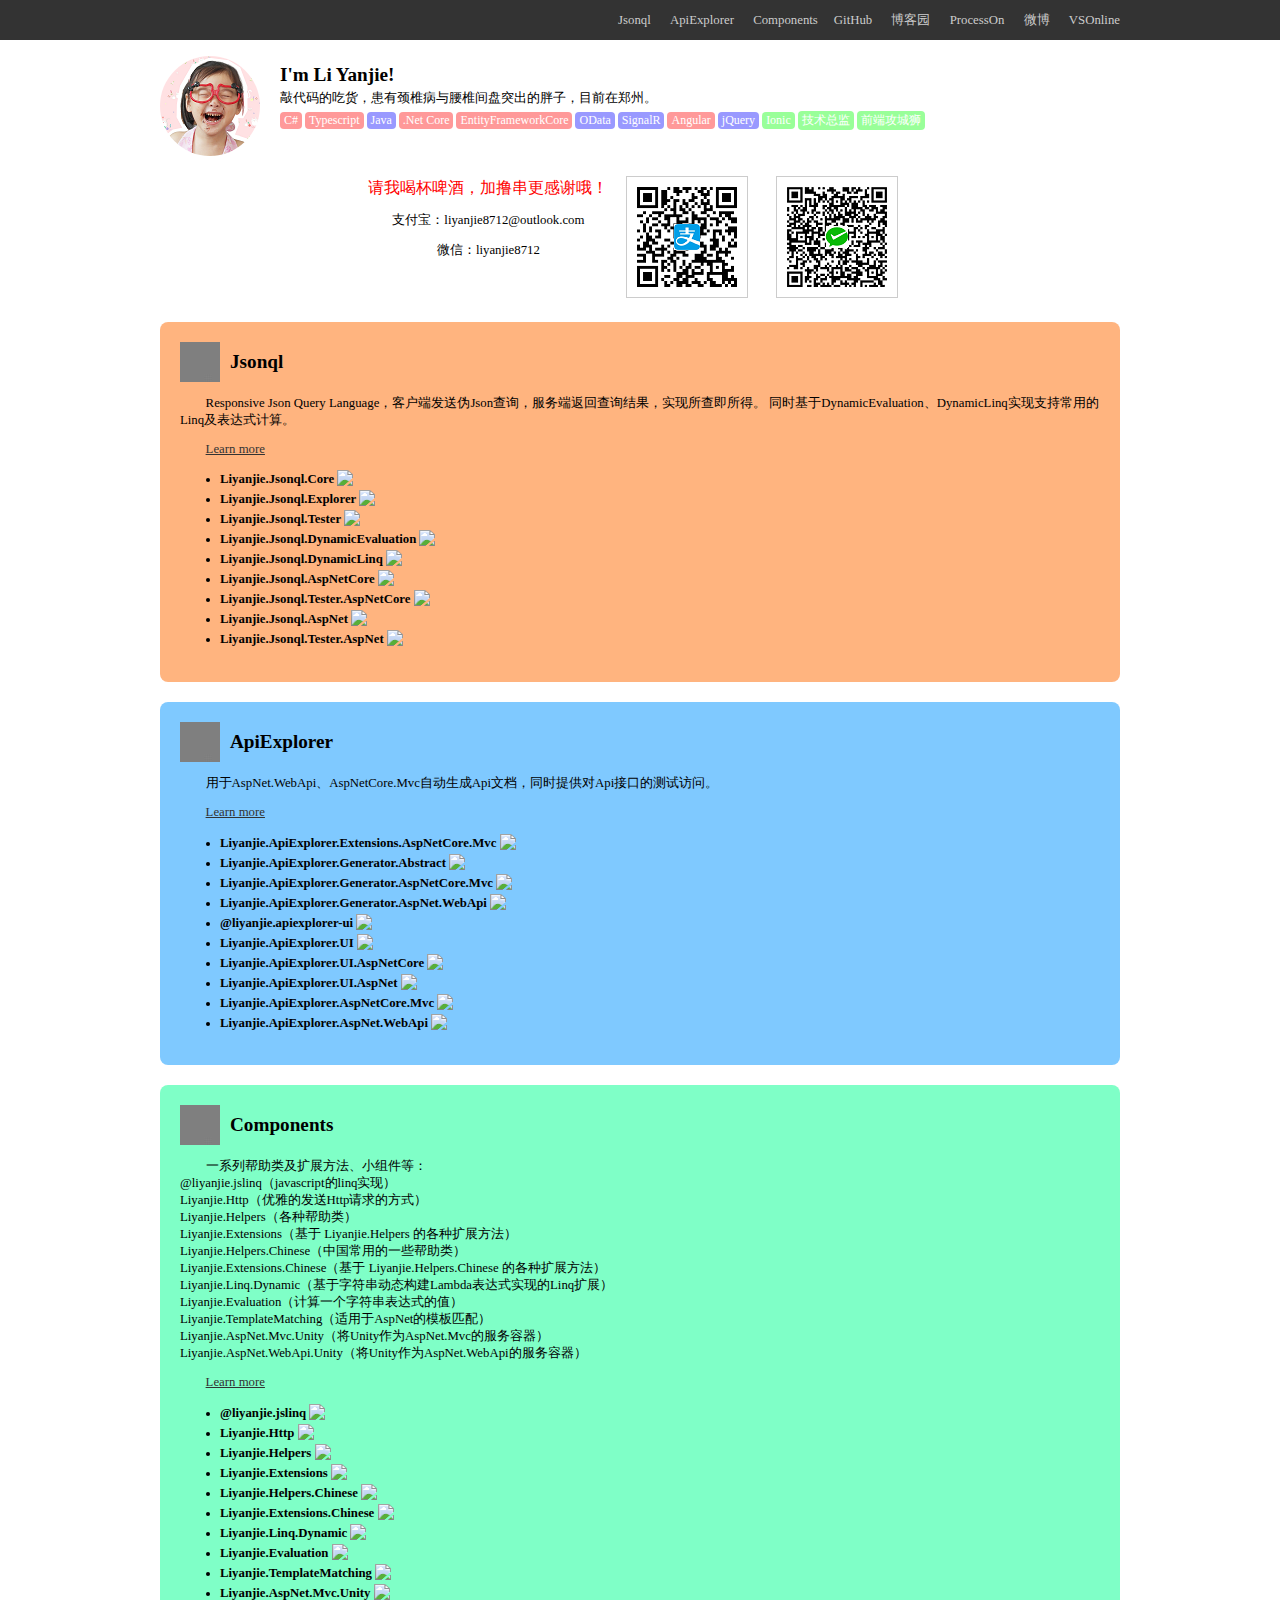
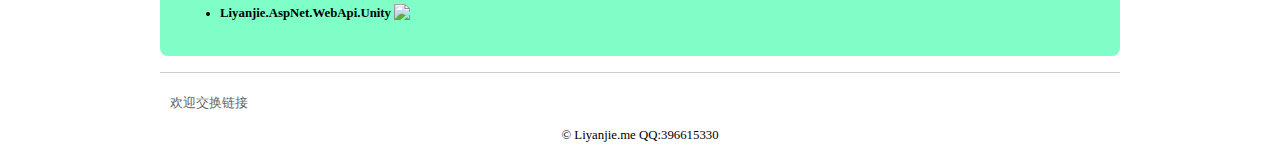
==== index.html @ 4256fe31 "1.0.0" ====
﻿<!DOCTYPE html>

<html style="font-size:16px">
<head>
    <meta charset="utf-8" />
    <meta name="viewport" content="width=device-width" />
    <title>I'm Li Yanjie!</title>
    <link rel="stylesheet" href="css.css" />
    <link rel="stylesheet" href="css.img.css" />
</head>
<body>
    <header>
        <div class="content-wrapper">
            <cite class="hidden">NAVGATIONS</cite>
            <ul>
                <li><a href="https://github.com/liyanjie8712" target="_blank">GitHub</a></li>
                <li><a href="https://www.cnblogs.com/liyanjie8712" target="_blank">博客园</a></li>
                <li><a href="https://www.processon.com/u/liyanjie8712" target="_blank">ProcessOn</a></li>
                <li><a href="https://weibo.com/liyanjie8712" target="_blank">微博</a></li>
                <li><a href="https://liyanjie8712.visualstudio.com" target="_blank">VSOnline</a></li>
            </ul>
            <cite class="hidden">ANCHORS</cite>
            <ul class="project">
                <li><a href="#Jsonql">Jsonql</a></li>
                <li><a href="#ApiExplorer">ApiExplorer</a></li>
                <li><a href="#Components">Components</a></li>
            </ul>
        </div>
    </header>
    <main>
        <div class="content-wrapper">
            <cite class="hidden">PROFILE</cite>
            <section class="profile">
                <div class="avatar"></div>
                <div class="title">
                    <h2>I'm <span>Li Yanjie</span>!</h2>
                    <p>
                        敲代码的吃货，患有颈椎病与腰椎间盘突出的胖子，目前在郑州。
                    </p>
                    <ul>
                        <li class="r">C#</li>
                        <li class="r">Typescript</li>
                        <li class="b">Java</li>
                        <li class="r">.Net Core</li>
                        <li class="r">EntityFrameworkCore</li>
                        <li class="b">OData</li>
                        <li class="b">SignalR</li>
                        <li class="r">Angular</li>
                        <li class="b">jQuery</li>
                        <li class="g">Ionic</li>
                        <li class="g">技术总监</li>
                        <li class="g">前端攻城狮</li>
                    </ul>
                </div>
            </section>
            <cite class="hidden">DONATE</cite>
            <section class="donate">
                <header>
                    <b>请我喝杯啤酒，加撸串更感谢哦！</b>
                    <p>支付宝：liyanjie8712@outlook.com</p>
                    <p>微信：liyanjie8712</p>
                </header>
                <table>
                    <tr>
                        <td>
                            <div class="zhifubao"></div>
                        </td>
                        <td>
                            <div class="weixin"></div>
                        </td>
                    </tr>
                </table>
            </section>
            <cite class="hidden">PROJECTS</cite>
            <section class="project">
                <div id="Jsonql">
                    <h2>Jsonql</h2>
                    <p>
                        Responsive Json Query Language，客户端发送伪Json查询，服务端返回查询结果，实现所查即所得。
                        同时基于DynamicEvaluation、DynamicLinq实现支持常用的Linq及表达式计算。
                    </p>
                    <p>
                        <a href="http://liyanjie.me/Jsonql/" target="_blank">Learn more</a>
                    </p>
                    <ul>
                        <li>
                            <b>Liyanjie.Jsonql.Core</b>
                            <a href=http://myget.org/gallery/liyanjie target="_blank">
                                <img src="https://img.shields.io/myget/liyanjie/v/Liyanjie.Jsonql.Core.svg">
                            </a>
                        </li>
                        <li>
                            <b>Liyanjie.Jsonql.Explorer</b>
                            <a href=http://myget.org/gallery/liyanjie target="_blank">
                                <img src="https://img.shields.io/myget/liyanjie/v/Liyanjie.Jsonql.Explorer.svg">
                            </a>
                        </li>
                        <li>
                            <b>Liyanjie.Jsonql.Tester</b>
                            <a href=http://myget.org/gallery/liyanjie target="_blank">
                                <img src="https://img.shields.io/myget/liyanjie/v/Liyanjie.Jsonql.Tester.svg">
                            </a>
                        </li>
                        <li>
                            <b>Liyanjie.Jsonql.DynamicEvaluation</b>
                            <a href=http://myget.org/gallery/liyanjie target="_blank">
                                <img src="https://img.shields.io/myget/liyanjie/v/Liyanjie.Jsonql.DynamicEvaluation.svg">
                            </a>
                        </li>
                        <li>
                            <b>Liyanjie.Jsonql.DynamicLinq</b>
                            <a href=http://myget.org/gallery/liyanjie target="_blank">
                                <img src="https://img.shields.io/myget/liyanjie/v/Liyanjie.Jsonql.DynamicLinq.svg">
                            </a>
                        </li>
                        <li>
                            <b>Liyanjie.Jsonql.AspNetCore</b>
                            <a href=http://myget.org/gallery/liyanjie target="_blank">
                                <img src="https://img.shields.io/myget/liyanjie/v/Liyanjie.Jsonql.AspNetCore.svg">
                            </a>
                        </li>
                        <li>
                            <b>Liyanjie.Jsonql.Tester.AspNetCore</b>
                            <a href=http://myget.org/gallery/liyanjie target="_blank">
                                <img src="https://img.shields.io/myget/liyanjie/v/Liyanjie.Jsonql.Tester.AspNetCore.svg">
                            </a>
                        </li>
                        <li>
                            <b>Liyanjie.Jsonql.AspNet</b>
                            <a href=http://myget.org/gallery/liyanjie target="_blank">
                                <img src="https://img.shields.io/myget/liyanjie/v/Liyanjie.Jsonql.AspNet.svg">
                            </a>
                        </li>
                        <li>
                            <b>Liyanjie.Jsonql.Tester.AspNet</b>
                            <a href=http://myget.org/gallery/liyanjie target="_blank">
                                <img src="https://img.shields.io/myget/liyanjie/v/Liyanjie.Jsonql.Tester.AspNet.svg">
                            </a>
                        </li>
                    </ul>
                </div>
                <div id="ApiExplorer">
                    <h2>ApiExplorer</h2>
                    <p>
                        用于AspNet.WebApi、AspNetCore.Mvc自动生成Api文档，同时提供对Api接口的测试访问。
                    </p>
                    <p>
                        <a href="http://liyanjie.me/ApiExplorer/" target="_blank">Learn more</a>
                    </p>
                    <ul>
                        <li>
                            <b>Liyanjie.ApiExplorer.Extensions.AspNetCore.Mvc</b>
                            <a href=http://myget.org/gallery/liyanjie target="_blank">
                                <img src="https://img.shields.io/myget/liyanjie/v/Liyanjie.ApiExplorer.Extensions.AspNetCore.Mvc.svg">
                            </a>
                        </li>
                        <li>
                            <b>Liyanjie.ApiExplorer.Generator.Abstract</b>
                            <a href=http://myget.org/gallery/liyanjie target="_blank">
                                <img src="https://img.shields.io/myget/liyanjie/v/Liyanjie.ApiExplorer.Generator.Abstract.svg">
                            </a>
                        </li>
                        <li>
                            <b>Liyanjie.ApiExplorer.Generator.AspNetCore.Mvc</b>
                            <a href=http://myget.org/gallery/liyanjie target="_blank">
                                <img src="https://img.shields.io/myget/liyanjie/v/Liyanjie.ApiExplorer.Generator.AspNetCore.Mvc.svg">
                            </a>
                        </li>
                        <li>
                            <b>Liyanjie.ApiExplorer.Generator.AspNet.WebApi</b>
                            <a href=http://myget.org/gallery/liyanjie target="_blank">
                                <img src="https://img.shields.io/myget/liyanjie/v/Liyanjie.ApiExplorer.Generator.AspNet.WebApi.svg">
                            </a>
                        </li>
                        <li>
                            <b>@liyanjie.apiexplorer-ui</b>
                            <a href=http://myget.org/gallery/liyanjie target="_blank">
                                <img src="https://img.shields.io/myget/liyanjie/v/@liyanjie.apiexplorer-ui.svg">
                            </a>
                        </li>
                        <li>
                            <b>Liyanjie.ApiExplorer.UI</b>
                            <a href=http://myget.org/gallery/liyanjie target="_blank">
                                <img src="https://img.shields.io/myget/liyanjie/v/Liyanjie.ApiExplorer.UI.svg">
                            </a>
                        </li>
                        <li>
                            <b>Liyanjie.ApiExplorer.UI.AspNetCore</b>
                            <a href=http://myget.org/gallery/liyanjie target="_blank">
                                <img src="https://img.shields.io/myget/liyanjie/v/Liyanjie.ApiExplorer.UI.AspNetCore.svg">
                            </a>
                        </li>
                        <li>
                            <b>Liyanjie.ApiExplorer.UI.AspNet</b>
                            <a href=http://myget.org/gallery/liyanjie target="_blank">
                                <img src="https://img.shields.io/myget/liyanjie/v/Liyanjie.ApiExplorer.UI.AspNet.svg">
                            </a>
                        </li>
                        <li>
                            <b>Liyanjie.ApiExplorer.AspNetCore.Mvc</b>
                            <a href=http://myget.org/gallery/liyanjie target="_blank">
                                <img src="https://img.shields.io/myget/liyanjie/v/Liyanjie.ApiExplorer.AspNetCore.Mvc.svg">
                            </a>
                        </li>
                        <li>
                            <b>Liyanjie.ApiExplorer.AspNet.WebApi</b>
                            <a href=http://myget.org/gallery/liyanjie target="_blank">
                                <img src="https://img.shields.io/myget/liyanjie/v/Liyanjie.ApiExplorer.AspNet.WebApi.svg">
                            </a>
                        </li>
                    </ul>
                </div>
                <div id="Components">
                    <h2>Components</h2>
                    <p>
                        一系列帮助类及扩展方法、小组件等：<br />
                        @liyanjie.jslinq（javascript的linq实现）<br />
                        Liyanjie.Http（优雅的发送Http请求的方式）<br />
                        Liyanjie.Helpers（各种帮助类）<br />
                        Liyanjie.Extensions（基于 Liyanjie.Helpers 的各种扩展方法）<br />
                        Liyanjie.Helpers.Chinese（中国常用的一些帮助类）<br />
                        Liyanjie.Extensions.Chinese（基于 Liyanjie.Helpers.Chinese 的各种扩展方法）<br />
                        Liyanjie.Linq.Dynamic（基于字符串动态构建Lambda表达式实现的Linq扩展）<br />
                        Liyanjie.Evaluation（计算一个字符串表达式的值）<br />
                        Liyanjie.TemplateMatching（适用于AspNet的模板匹配）<br />
                        Liyanjie.AspNet.Mvc.Unity（将Unity作为AspNet.Mvc的服务容器）<br />
                        Liyanjie.AspNet.WebApi.Unity（将Unity作为AspNet.WebApi的服务容器）
                    </p>
                    <p>
                        <a href="http://liyanjie.me/Components/" target="_blank">Learn more</a>
                    </p>
                    <ul>
                        <li>
                            <b>@liyanjie.jslinq</b>
                            <a href=http://myget.org/gallery/liyanjie target="_blank">
                                <img src="https://img.shields.io/myget/liyanjie/v/@liyanjie.jslinq.svg">
                            </a>
                        </li>
                        <li>
                            <b>Liyanjie.Http</b>
                            <a href=http://myget.org/gallery/liyanjie target="_blank">
                                <img src="https://img.shields.io/myget/liyanjie/v/Liyanjie.Http.svg">
                            </a>
                        </li>
                        <li>
                            <b>Liyanjie.Helpers</b>
                            <a href=http://myget.org/gallery/liyanjie target="_blank">
                                <img src="https://img.shields.io/myget/liyanjie/v/Liyanjie.Helpers.svg">
                            </a>
                        </li>
                        <li>
                            <b>Liyanjie.Extensions</b>
                            <a href=http://myget.org/gallery/liyanjie target="_blank">
                                <img src="https://img.shields.io/myget/liyanjie/v/Liyanjie.Extensions.svg">
                            </a>
                        </li>
                        <li>
                            <b>Liyanjie.Helpers.Chinese</b>
                            <a href=http://myget.org/gallery/liyanjie target="_blank">
                                <img src="https://img.shields.io/myget/liyanjie/v/Liyanjie.Helpers.Chinese.svg">
                            </a>
                        </li>
                        <li>
                            <b>Liyanjie.Extensions.Chinese</b>
                            <a href=http://myget.org/gallery/liyanjie target="_blank">
                                <img src="https://img.shields.io/myget/liyanjie/v/Liyanjie.Extensions.Chinese.svg">
                            </a>
                        </li>
                        <li>
                            <b>Liyanjie.Linq.Dynamic</b>
                            <a href=http://myget.org/gallery/liyanjie target="_blank">
                                <img src="https://img.shields.io/myget/liyanjie/v/Liyanjie.Linq.Dynamic.svg">
                            </a>
                        </li>
                        <li>
                            <b>Liyanjie.Evaluation</b>
                            <a href=http://myget.org/gallery/liyanjie target="_blank">
                                <img src="https://img.shields.io/myget/liyanjie/v/Liyanjie.Evaluation.svg">
                            </a>
                        </li>
                        <li>
                            <b>Liyanjie.TemplateMatching</b>
                            <a href=http://myget.org/gallery/liyanjie target="_blank">
                                <img src="https://img.shields.io/myget/liyanjie/v/Liyanjie.TemplateMatching.svg">
                            </a>
                        </li>
                        <li>
                            <b>Liyanjie.AspNet.Mvc.Unity</b>
                            <a href=http://myget.org/gallery/liyanjie target="_blank">
                                <img src="https://img.shields.io/myget/liyanjie/v/Liyanjie.AspNet.Mvc.Unity.svg">
                            </a>
                        </li>
                        <li>
                            <b>Liyanjie.AspNet.WebApi.Unity</b>
                            <a href=http://myget.org/gallery/liyanjie target="_blank">
                                <img src="https://img.shields.io/myget/liyanjie/v/Liyanjie.AspNet.WebApi.Unity.svg">
                            </a>
                        </li>
                    </ul>
                </div>
            </section>
        </div>
    </main>
    <footer>
        <div class="content-wrapper">
            <cite class="hidden">LINKS</cite>
            <ul>
                <li><a href="#">欢迎交换链接</a></li>
            </ul>
            <p>
                © Liyanjie.me QQ:396615330
            </p>
        </div>
    </footer>

    <script type="text/javascript">

    </script>
</body>
</html>
---- css.css ----
﻿.content-wrapper { position: relative; max-width: 960px; margin: 0 auto; }
.hidden { display: none; }
a { color: #333; }
body { margin: 0; padding: 0; font-size: .8rem; font-family: Consolas,'Microsoft YaHei'; cursor: default; }
    body > header { height: 2.5rem; line-height: 2.5rem; background-color: #333; color: #ccc; text-align: right; white-space: nowrap; overflow: hidden; }
        body > header ul { display: block; float: right; margin: 0; padding: 0; list-style: none; }
            body > header ul li { display: inline-block; margin-left: 1rem; }
                body > header ul li a { color: #ccc; text-decoration: none; }
        body > header a:hover { color: #fff; }
    body > main { margin: 1rem 0 0 0; overflow: hidden; }
        body > main .profile { min-height: 100px; }
            body > main .profile .avatar { position: absolute; width: 6.25rem; height: 6.25rem; border-radius: 50%; background-size: contain; }
            body > main .profile .title { padding: 0 0 0 7.5rem; }
                body > main .profile .title h2 { margin: 0; padding: .5rem 0 0 0; }
                    body > main .profile .title h2 span { display: inline-block; }
                body > main .profile .title p { margin: .25rem 0 0 0; }
                body > main .profile .title ul { margin: .25rem 0 0 0; padding: 0; list-style: none; font-size: .75rem; }
                    body > main .profile .title ul li { display: inline-block; margin: 0 0 1px 0; padding: .0625rem .25rem; border-radius: .25rem; background-color: #999; color: #fff; cursor: default; }
                        body > main .profile .title ul li:hover { color: #fff; }
                    body > main .profile .title ul .r { background-color: #f99; }
                    body > main .profile .title ul .g { background-color: #9f9; }
                    body > main .profile .title ul .b { background-color: #99f; }
        body > main .donate { margin: 1.25rem 0 0 0; text-align: center; overflow: hidden; }
            body > main .donate > header { display: inline-block; height: 7.5rem; white-space: nowrap; overflow: hidden; }
                body > main .donate > header b { color: #f00; font: 1rem normal; }
            body > main .donate > table { display: inline-block; border-collapse: collapse; }
                body > main .donate > table td { padding: 0 .875rem; }
                    body > main .donate > table td > div { width: 7.5rem; height: 7.5rem; border: 1px solid #ccc; background-repeat: no-repeat; background-position: center center; }
        body > main .project { margin: 1.25rem 0 0 0; overflow: hidden; }
            body > main .project > div { padding: 1.25rem; border-radius: .5rem; }
                body > main .project > div + div { margin: 1.25rem 0 0 0; }
                body > main .project > div h2 { margin: 0; padding-left: 3.125rem; height: 2.5rem; line-height: 2.5rem; font-weight: bold; background-position: left center; background-repeat: no-repeat; }
                body > main .project > div p { text-indent: 2em; }
                body > main .project > div ul li { line-height: 1.25rem; }
                    body > main .project > div ul li a { display: inline-block; height: 1.25rem; color: #666; text-decoration: none; }
                        body > main .project > div ul li a:hover { color: #000; }
                    body > main .project > div ul li img { vertical-align: text-bottom; }
            body > main .project > #Jsonql { background-color: rgba(255, 106, 0, 0.50); }
            body > main .project > #ApiExplorer { background-color: rgba(0, 148, 255, 0.50); }
            body > main .project > #Components { background-color: rgba(0, 255, 144, 0.50); }
    body > footer { margin: 1rem 0 0 0; line-height: 1.25rem; overflow: hidden; }
        body > footer ul { margin: 0; padding: 1.25rem 0 0 0; list-style: none; border-top: 1px solid #ccc; }
            body > footer ul li { display: inline-block; margin: 0 .625rem; }
        body > footer a { color: #666; text-decoration: none; }
            body > footer a:hover { color: #000; }
        body > footer p { text-align: center; }

@media screen and (max-width:1024px) {
    .content-wrapper { margin: 0 1.25rem; }
}

@media screen and (max-width:768px) {
    .content-wrapper { margin: 0 1rem; }
}

@media screen and (max-width:640px) {
    .content-wrapper { margin: 0 .625rem; }
    body > header { height: 5rem; }
        body > header span { float: none; }
    body > main .donate > table td { padding: 0 1.5rem; }
}

@media screen and (max-width:375px) {
    .content-wrapper { margin: 0 .625rem; }
    body > main .donate > table td { padding: 0 1.25rem; }
}

@media screen and (max-width:320px) {
    body > main .donate > table td { padding: 0 .875rem; }
}
---- css.img.css ----
﻿body > main .profile .avatar { background-size: contain; background-image: url('[data-uri]'); }
body > main .donate > table td > .zhifubao { background-image: url('[data-uri]'); }
body > main .donate > table td > .weixin { background-image: url('[data-uri]'); }
body > main .project > #Jsonql h2,
body > main .project > #ApiExplorer h2,
body > main .project > #Components h2 { background-image: url('[data-uri]'); }
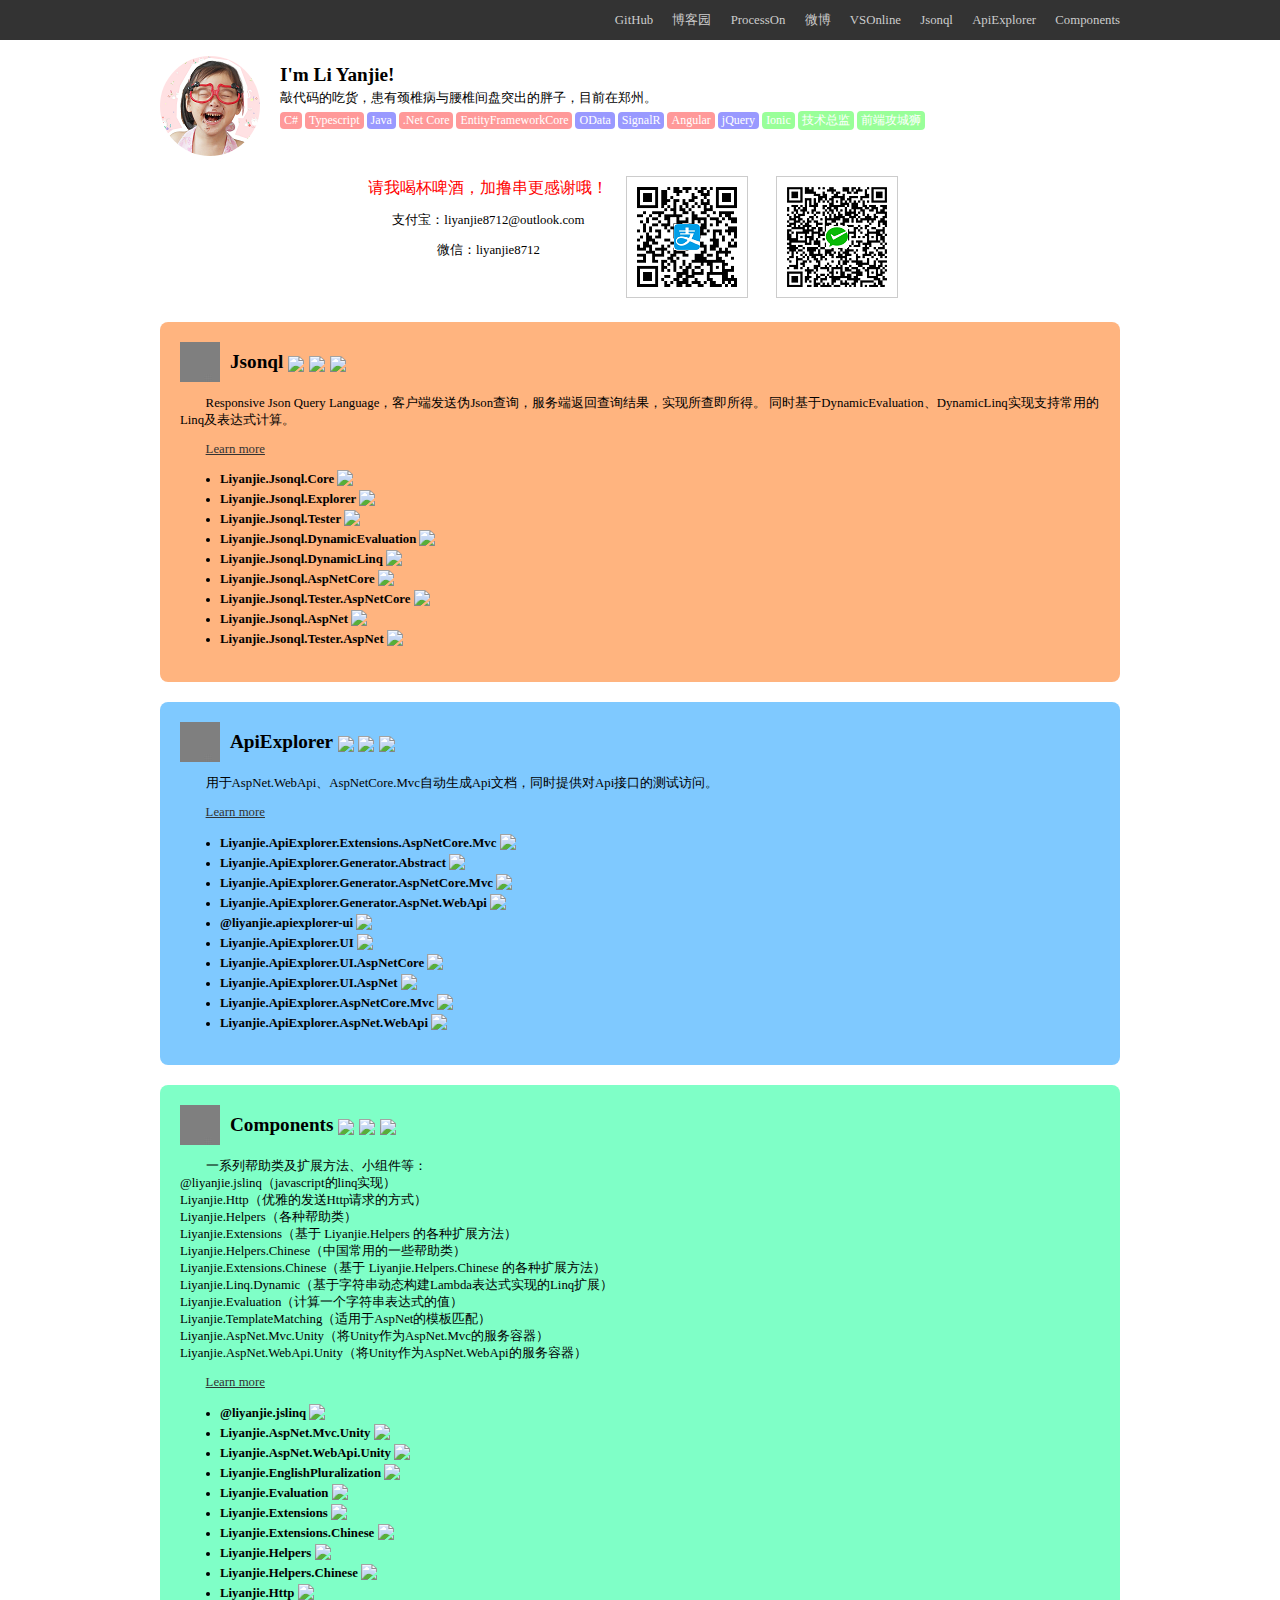
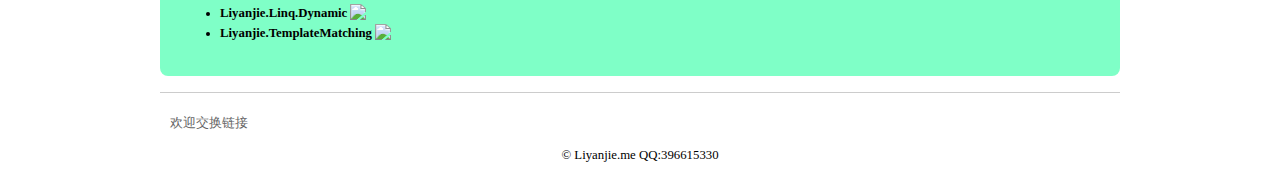
==== commit 15426827: "1.0.1" ====
--- a/index.html
+++ b/index.html
@@ -5,6 +5,8 @@
     <meta charset="utf-8" />
     <meta name="viewport" content="width=device-width" />
     <title>I'm Li Yanjie!</title>
+    <link rel="icon" href="favicon.ico" />
+    <link rel="shortcut icon" href="favicon.ico" />
     <link rel="stylesheet" href="css.css" />
     <link rel="stylesheet" href="css.img.css" />
 </head>
@@ -74,13 +76,18 @@
             <cite class="hidden">PROJECTS</cite>
             <section class="project">
                 <div id="Jsonql">
-                    <h2>Jsonql</h2>
+                    <h2>
+                        <span>Jsonql</span>
+                        <img src="https://img.shields.io/github/watchers/liyanjie8712/Jsonql.svg?style=social&label=Watch" />
+                        <img src="https://img.shields.io/github/stars/liyanjie8712/Jsonql.svg?style=social&label=Star" />
+                        <img src="https://img.shields.io/github/forks/liyanjie8712/Jsonql.svg?style=social&label=Fork" />
+                    </h2>
                     <p>
                         Responsive Json Query Language，客户端发送伪Json查询，服务端返回查询结果，实现所查即所得。
                         同时基于DynamicEvaluation、DynamicLinq实现支持常用的Linq及表达式计算。
                     </p>
                     <p>
-                        <a href="http://liyanjie.me/Jsonql/" target="_blank">Learn more</a>
+                        <a href="https://github.com/liyanjie8712/Jsonql" target="_blank">Learn more</a>
                     </p>
                     <ul>
                         <li>
@@ -140,12 +147,17 @@
                     </ul>
                 </div>
                 <div id="ApiExplorer">
-                    <h2>ApiExplorer</h2>
+                    <h2>
+                        <span>ApiExplorer</span>
+                        <img src="https://img.shields.io/github/watchers/liyanjie8712/ApiExplorer.svg?style=social&label=Watch" />
+                        <img src="https://img.shields.io/github/stars/liyanjie8712/ApiExplorer.svg?style=social&label=Star" />
+                        <img src="https://img.shields.io/github/forks/liyanjie8712/ApiExplorer.svg?style=social&label=Fork" />
+                    </h2>
                     <p>
                         用于AspNet.WebApi、AspNetCore.Mvc自动生成Api文档，同时提供对Api接口的测试访问。
                     </p>
                     <p>
-                        <a href="http://liyanjie.me/ApiExplorer/" target="_blank">Learn more</a>
+                        <a href="https://github.com/liyanjie8712/ApiExplorer" target="_blank">Learn more</a>
                     </p>
                     <ul>
                         <li>
@@ -211,7 +223,12 @@
                     </ul>
                 </div>
                 <div id="Components">
-                    <h2>Components</h2>
+                    <h2>
+                        <span>Components</span>
+                        <img src="https://img.shields.io/github/watchers/liyanjie8712/Components.svg?style=social&label=Watch" />
+                        <img src="https://img.shields.io/github/stars/liyanjie8712/Components.svg?style=social&label=Star" />
+                        <img src="https://img.shields.io/github/forks/liyanjie8712/Components.svg?style=social&label=Fork" />
+                    </h2>
                     <p>
                         一系列帮助类及扩展方法、小组件等：<br />
                         @liyanjie.jslinq（javascript的linq实现）<br />
@@ -227,7 +244,7 @@
                         Liyanjie.AspNet.WebApi.Unity（将Unity作为AspNet.WebApi的服务容器）
                     </p>
                     <p>
-                        <a href="http://liyanjie.me/Components/" target="_blank">Learn more</a>
+                        <a href="https://github.com/liyanjie8712/Components" target="_blank">Learn more</a>
                     </p>
                     <ul>
                         <li>
@@ -237,63 +254,69 @@
                             </a>
                         </li>
                         <li>
+                            <b>Liyanjie.AspNet.Mvc.Unity</b>
+                            <a href=http://myget.org/gallery/liyanjie target="_blank">
+                                <img src="https://img.shields.io/myget/liyanjie/v/Liyanjie.AspNet.Mvc.Unity.svg">
+                            </a>
+                        </li>
+                        <li>
+                            <b>Liyanjie.AspNet.WebApi.Unity</b>
+                            <a href=http://myget.org/gallery/liyanjie target="_blank">
+                                <img src="https://img.shields.io/myget/liyanjie/v/Liyanjie.AspNet.WebApi.Unity.svg">
+                            </a>
+                        </li>
+                        <li>
+                            <b>Liyanjie.EnglishPluralization </b>
+                            <a href=http://myget.org/gallery/liyanjie target="_blank">
+                                <img src="https://img.shields.io/myget/liyanjie/v/Liyanjie.EnglishPluralization .svg">
+                            </a>
+                        </li>
+                        <li>
+                            <b>Liyanjie.Evaluation</b>
+                            <a href=http://myget.org/gallery/liyanjie target="_blank">
+                                <img src="https://img.shields.io/myget/liyanjie/v/Liyanjie.Evaluation.svg">
+                            </a>
+                        </li>
+                        <li>
+                            <b>Liyanjie.Extensions</b>
+                            <a href=http://myget.org/gallery/liyanjie target="_blank">
+                                <img src="https://img.shields.io/myget/liyanjie/v/Liyanjie.Extensions.svg">
+                            </a>
+                        </li>
+                        <li>
+                            <b>Liyanjie.Extensions.Chinese</b>
+                            <a href=http://myget.org/gallery/liyanjie target="_blank">
+                                <img src="https://img.shields.io/myget/liyanjie/v/Liyanjie.Extensions.Chinese.svg">
+                            </a>
+                        </li>
+                        <li>
+                            <b>Liyanjie.Helpers</b>
+                            <a href=http://myget.org/gallery/liyanjie target="_blank">
+                                <img src="https://img.shields.io/myget/liyanjie/v/Liyanjie.Helpers.svg">
+                            </a>
+                        </li>
+                        <li>
+                            <b>Liyanjie.Helpers.Chinese</b>
+                            <a href=http://myget.org/gallery/liyanjie target="_blank">
+                                <img src="https://img.shields.io/myget/liyanjie/v/Liyanjie.Helpers.Chinese.svg">
+                            </a>
+                        </li>
+                        <li>
                             <b>Liyanjie.Http</b>
                             <a href=http://myget.org/gallery/liyanjie target="_blank">
                                 <img src="https://img.shields.io/myget/liyanjie/v/Liyanjie.Http.svg">
                             </a>
                         </li>
                         <li>
-                            <b>Liyanjie.Helpers</b>
-                            <a href=http://myget.org/gallery/liyanjie target="_blank">
-                                <img src="https://img.shields.io/myget/liyanjie/v/Liyanjie.Helpers.svg">
-                            </a>
-                        </li>
-                        <li>
-                            <b>Liyanjie.Extensions</b>
-                            <a href=http://myget.org/gallery/liyanjie target="_blank">
-                                <img src="https://img.shields.io/myget/liyanjie/v/Liyanjie.Extensions.svg">
-                            </a>
-                        </li>
-                        <li>
-                            <b>Liyanjie.Helpers.Chinese</b>
-                            <a href=http://myget.org/gallery/liyanjie target="_blank">
-                                <img src="https://img.shields.io/myget/liyanjie/v/Liyanjie.Helpers.Chinese.svg">
-                            </a>
-                        </li>
-                        <li>
-                            <b>Liyanjie.Extensions.Chinese</b>
-                            <a href=http://myget.org/gallery/liyanjie target="_blank">
-                                <img src="https://img.shields.io/myget/liyanjie/v/Liyanjie.Extensions.Chinese.svg">
-                            </a>
-                        </li>
-                        <li>
                             <b>Liyanjie.Linq.Dynamic</b>
                             <a href=http://myget.org/gallery/liyanjie target="_blank">
                                 <img src="https://img.shields.io/myget/liyanjie/v/Liyanjie.Linq.Dynamic.svg">
                             </a>
                         </li>
                         <li>
-                            <b>Liyanjie.Evaluation</b>
-                            <a href=http://myget.org/gallery/liyanjie target="_blank">
-                                <img src="https://img.shields.io/myget/liyanjie/v/Liyanjie.Evaluation.svg">
-                            </a>
-                        </li>
-                        <li>
                             <b>Liyanjie.TemplateMatching</b>
                             <a href=http://myget.org/gallery/liyanjie target="_blank">
                                 <img src="https://img.shields.io/myget/liyanjie/v/Liyanjie.TemplateMatching.svg">
-                            </a>
-                        </li>
-                        <li>
-                            <b>Liyanjie.AspNet.Mvc.Unity</b>
-                            <a href=http://myget.org/gallery/liyanjie target="_blank">
-                                <img src="https://img.shields.io/myget/liyanjie/v/Liyanjie.AspNet.Mvc.Unity.svg">
-                            </a>
-                        </li>
-                        <li>
-                            <b>Liyanjie.AspNet.WebApi.Unity</b>
-                            <a href=http://myget.org/gallery/liyanjie target="_blank">
-                                <img src="https://img.shields.io/myget/liyanjie/v/Liyanjie.AspNet.WebApi.Unity.svg">
                             </a>
                         </li>
                     </ul>
--- a/css.css
+++ b/css.css
@@ -1,70 +1,185 @@
-﻿.content-wrapper { position: relative; max-width: 960px; margin: 0 auto; }
-.hidden { display: none; }
-a { color: #333; }
-body { margin: 0; padding: 0; font-size: .8rem; font-family: Consolas,'Microsoft YaHei'; cursor: default; }
-    body > header { height: 2.5rem; line-height: 2.5rem; background-color: #333; color: #ccc; text-align: right; white-space: nowrap; overflow: hidden; }
-        body > header ul { display: block; float: right; margin: 0; padding: 0; list-style: none; }
-            body > header ul li { display: inline-block; margin-left: 1rem; }
-                body > header ul li a { color: #ccc; text-decoration: none; }
-        body > header a:hover { color: #fff; }
-    body > main { margin: 1rem 0 0 0; overflow: hidden; }
-        body > main .profile { min-height: 100px; }
-            body > main .profile .avatar { position: absolute; width: 6.25rem; height: 6.25rem; border-radius: 50%; background-size: contain; }
-            body > main .profile .title { padding: 0 0 0 7.5rem; }
-                body > main .profile .title h2 { margin: 0; padding: .5rem 0 0 0; }
-                    body > main .profile .title h2 span { display: inline-block; }
-                body > main .profile .title p { margin: .25rem 0 0 0; }
-                body > main .profile .title ul { margin: .25rem 0 0 0; padding: 0; list-style: none; font-size: .75rem; }
-                    body > main .profile .title ul li { display: inline-block; margin: 0 0 1px 0; padding: .0625rem .25rem; border-radius: .25rem; background-color: #999; color: #fff; cursor: default; }
-                        body > main .profile .title ul li:hover { color: #fff; }
-                    body > main .profile .title ul .r { background-color: #f99; }
-                    body > main .profile .title ul .g { background-color: #9f9; }
-                    body > main .profile .title ul .b { background-color: #99f; }
-        body > main .donate { margin: 1.25rem 0 0 0; text-align: center; overflow: hidden; }
-            body > main .donate > header { display: inline-block; height: 7.5rem; white-space: nowrap; overflow: hidden; }
-                body > main .donate > header b { color: #f00; font: 1rem normal; }
-            body > main .donate > table { display: inline-block; border-collapse: collapse; }
-                body > main .donate > table td { padding: 0 .875rem; }
-                    body > main .donate > table td > div { width: 7.5rem; height: 7.5rem; border: 1px solid #ccc; background-repeat: no-repeat; background-position: center center; }
-        body > main .project { margin: 1.25rem 0 0 0; overflow: hidden; }
-            body > main .project > div { padding: 1.25rem; border-radius: .5rem; }
-                body > main .project > div + div { margin: 1.25rem 0 0 0; }
-                body > main .project > div h2 { margin: 0; padding-left: 3.125rem; height: 2.5rem; line-height: 2.5rem; font-weight: bold; background-position: left center; background-repeat: no-repeat; }
-                body > main .project > div p { text-indent: 2em; }
-                body > main .project > div ul li { line-height: 1.25rem; }
-                    body > main .project > div ul li a { display: inline-block; height: 1.25rem; color: #666; text-decoration: none; }
-                        body > main .project > div ul li a:hover { color: #000; }
-                    body > main .project > div ul li img { vertical-align: text-bottom; }
-            body > main .project > #Jsonql { background-color: rgba(255, 106, 0, 0.50); }
-            body > main .project > #ApiExplorer { background-color: rgba(0, 148, 255, 0.50); }
-            body > main .project > #Components { background-color: rgba(0, 255, 144, 0.50); }
-    body > footer { margin: 1rem 0 0 0; line-height: 1.25rem; overflow: hidden; }
-        body > footer ul { margin: 0; padding: 1.25rem 0 0 0; list-style: none; border-top: 1px solid #ccc; }
-            body > footer ul li { display: inline-block; margin: 0 .625rem; }
-        body > footer a { color: #666; text-decoration: none; }
-            body > footer a:hover { color: #000; }
-        body > footer p { text-align: center; }
+﻿.content-wrapper {
+  position: relative;
+  max-width: 960px;
+  margin: 0 auto; }
 
-@media screen and (max-width:1024px) {
-    .content-wrapper { margin: 0 1.25rem; }
-}
+.hidden {
+  display: none; }
 
-@media screen and (max-width:768px) {
-    .content-wrapper { margin: 0 1rem; }
-}
+a {
+  color: #333; }
 
-@media screen and (max-width:640px) {
-    .content-wrapper { margin: 0 .625rem; }
-    body > header { height: 5rem; }
-        body > header span { float: none; }
-    body > main .donate > table td { padding: 0 1.5rem; }
-}
+body {
+  margin: 0;
+  padding: 0;
+  font-size: .8rem;
+  font-family: Consolas,'Microsoft YaHei';
+  cursor: default; }
+  body > header {
+    height: 2.5rem;
+    line-height: 2.5rem;
+    background-color: #333;
+    color: #ccc;
+    text-align: right;
+    white-space: nowrap;
+    overflow: hidden; }
+    body > header ul {
+      display: inline-block;
+      margin: 0;
+      padding: 0;
+      list-style: none; }
+      body > header ul > li {
+        display: inline-block;
+        margin-left: 1rem; }
+        body > header ul > li a {
+          color: #ccc;
+          text-decoration: none; }
+          body > header ul > li a:hover {
+            color: #fff; }
+  body > main {
+    margin: 1rem 0 0 0;
+    overflow: hidden; }
+    body > main .profile {
+      min-height: 100px; }
+      body > main .profile .avatar {
+        position: absolute;
+        width: 6.25rem;
+        height: 6.25rem;
+        border-radius: 50%;
+        background-size: contain; }
+      body > main .profile .title {
+        padding: 0 0 0 7.5rem; }
+        body > main .profile .title h2 {
+          margin: 0;
+          padding: .5rem 0 0 0; }
+          body > main .profile .title h2 span {
+            display: inline-block; }
+        body > main .profile .title p {
+          margin: .25rem 0 0 0; }
+        body > main .profile .title ul {
+          margin: .25rem 0 0 0;
+          padding: 0;
+          list-style: none;
+          font-size: .75rem; }
+          body > main .profile .title ul > li {
+            display: inline-block;
+            margin: 0 0 1px 0;
+            padding: .0625rem .25rem;
+            border-radius: .25rem;
+            background-color: #999;
+            color: #fff;
+            cursor: default; }
+            body > main .profile .title ul > li:hover {
+              color: #fff; }
+            body > main .profile .title ul > li.r {
+              background-color: #f99; }
+            body > main .profile .title ul > li.g {
+              background-color: #9f9; }
+            body > main .profile .title ul > li.b {
+              background-color: #99f; }
+    body > main .donate {
+      margin: 1.25rem 0 0 0;
+      text-align: center;
+      overflow: hidden; }
+      body > main .donate > header {
+        display: inline-block;
+        height: 7.5rem;
+        white-space: nowrap;
+        overflow: hidden; }
+        body > main .donate > header b {
+          color: #f00;
+          font: 1rem normal; }
+      body > main .donate > table {
+        display: inline-block;
+        border-collapse: collapse; }
+        body > main .donate > table td {
+          padding: 0 .875rem; }
+          body > main .donate > table td > div {
+            width: 7.5rem;
+            height: 7.5rem;
+            border: 1px solid #ccc;
+            background-repeat: no-repeat;
+            background-position: center center; }
+    body > main .project {
+      margin: 1.25rem 0 0 0;
+      overflow: hidden; }
+      body > main .project > div {
+        padding: 1.25rem;
+        border-radius: .5rem; }
+        body > main .project > div + div {
+          margin: 1.25rem 0 0 0; }
+        body > main .project > div h2 {
+          margin: 0;
+          padding-left: 3.125rem;
+          height: 2.5rem;
+          line-height: 2.5rem;
+          font-weight: bold;
+          background-position: left center;
+          background-repeat: no-repeat; }
+          body > main .project > div h2 img {
+            vertical-align: middle; }
+        body > main .project > div p {
+          text-indent: 2em; }
+        body > main .project > div ul > li {
+          line-height: 1.25rem; }
+          body > main .project > div ul > li a {
+            display: inline-block;
+            height: 1.25rem;
+            color: #666;
+            text-decoration: none; }
+            body > main .project > div ul > li a:hover {
+              color: #000; }
+          body > main .project > div ul > li img {
+            vertical-align: text-bottom; }
+        body > main .project > div#Jsonql {
+          background-color: rgba(255, 106, 0, 0.5); }
+        body > main .project > div#ApiExplorer {
+          background-color: rgba(0, 148, 255, 0.5); }
+        body > main .project > div#Components {
+          background-color: rgba(0, 255, 144, 0.5); }
+  body > footer {
+    margin: 1rem 0 0 0;
+    line-height: 1.25rem;
+    overflow: hidden; }
+    body > footer ul {
+      margin: 0;
+      padding: 1.25rem 0 0 0;
+      list-style: none;
+      border-top: 1px solid #ccc; }
+      body > footer ul > li {
+        display: inline-block;
+        margin: 0 .625rem; }
+    body > footer a {
+      color: #666;
+      text-decoration: none; }
+      body > footer a:hover {
+        color: #000; }
+    body > footer p {
+      text-align: center; }
 
-@media screen and (max-width:375px) {
-    .content-wrapper { margin: 0 .625rem; }
-    body > main .donate > table td { padding: 0 1.25rem; }
-}
+@media screen and (max-width: 1024px) {
+  .content-wrapper {
+    margin: 0 1.25rem; } }
 
-@media screen and (max-width:320px) {
-    body > main .donate > table td { padding: 0 .875rem; }
-}
+@media screen and (max-width: 768px) {
+  .content-wrapper {
+    margin: 0 1rem; } }
+
+@media screen and (max-width: 640px) {
+  .content-wrapper {
+    margin: 0 .625rem; }
+  body > header {
+    height: 5rem; }
+    body > header ul {
+      display: block; }
+  body > main .donate > table td {
+    padding: 0 1.5rem; } }
+
+@media screen and (max-width: 375px) {
+  body > main .donate > table td {
+    padding: 0 1.25rem; } }
+
+@media screen and (max-width: 320px) {
+  body > main .donate > table td {
+    padding: 0 .875rem; } }
+
--- a/css.img.css
+++ b/css.img.css
@@ -1,6 +1,15 @@
-﻿body > main .profile .avatar { background-size: contain; background-image: url('[data-uri]'); }
-body > main .donate > table td > .zhifubao { background-image: url('[data-uri]'); }
-body > main .donate > table td > .weixin { background-image: url('[data-uri]'); }
+﻿body > main .profile .avatar {
+  background-size: contain;
+  background-image: url("[data-uri]"); }
+
+body > main .donate > table td > .zhifubao {
+  background-image: url("[data-uri]"); }
+
+body > main .donate > table td > .weixin {
+  background-image: url("[data-uri]"); }
+
 body > main .project > #Jsonql h2,
 body > main .project > #ApiExplorer h2,
-body > main .project > #Components h2 { background-image: url('[data-uri]'); }
+body > main .project > #Components h2 {
+  background-image: url("[data-uri]"); }
+
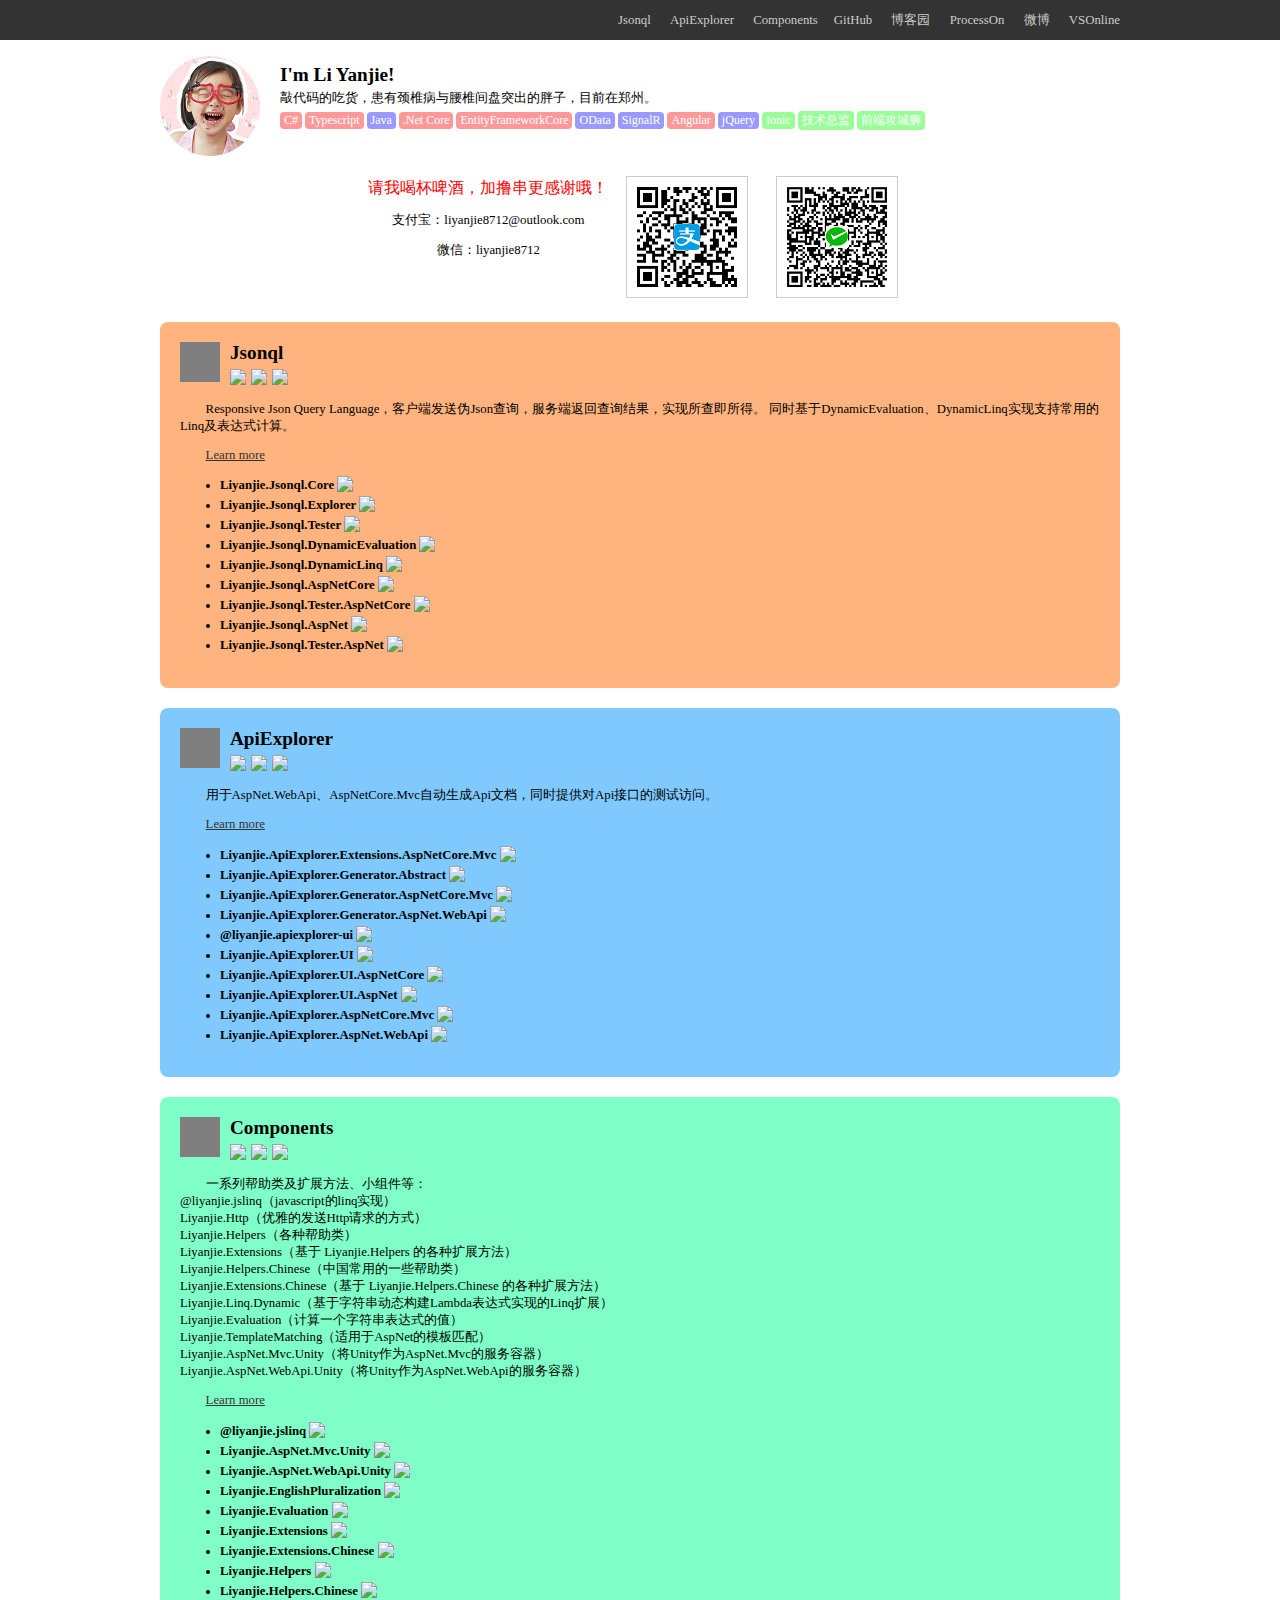
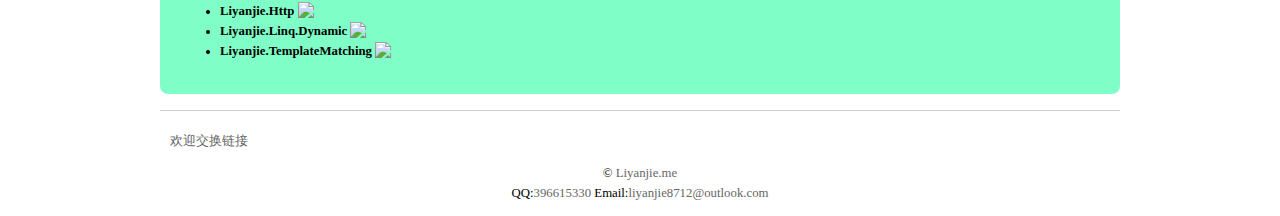
==== commit 846767b4: "1.0.2" ====
--- a/index.html
+++ b/index.html
@@ -5,6 +5,9 @@
     <meta charset="utf-8" />
     <meta name="viewport" content="width=device-width" />
     <title>I'm Li Yanjie!</title>
+    <meta name="author" content="liyanjie8712@outlook.com" />
+    <meta name="keywords" content="Liyanjie,Li Yanjie,liyanjie8712,敲代码的吃货,敲代码的吃货的个人主页" />
+    <meta name="description" content="敲代码的吃货，还有颈椎病与腰椎间盘突出的胖子。目前在郑州，互联网行业，.Net软件开发方向，技术总监与前端攻城狮的结合体，未来的产品经理接班人。" />
     <link rel="icon" href="favicon.ico" />
     <link rel="shortcut icon" href="favicon.ico" />
     <link rel="stylesheet" href="css.css" />
@@ -78,6 +81,7 @@
                 <div id="Jsonql">
                     <h2>
                         <span>Jsonql</span>
+                        <br />
                         <img src="https://img.shields.io/github/watchers/liyanjie8712/Jsonql.svg?style=social&label=Watch" />
                         <img src="https://img.shields.io/github/stars/liyanjie8712/Jsonql.svg?style=social&label=Star" />
                         <img src="https://img.shields.io/github/forks/liyanjie8712/Jsonql.svg?style=social&label=Fork" />
@@ -149,6 +153,7 @@
                 <div id="ApiExplorer">
                     <h2>
                         <span>ApiExplorer</span>
+                        <br />
                         <img src="https://img.shields.io/github/watchers/liyanjie8712/ApiExplorer.svg?style=social&label=Watch" />
                         <img src="https://img.shields.io/github/stars/liyanjie8712/ApiExplorer.svg?style=social&label=Star" />
                         <img src="https://img.shields.io/github/forks/liyanjie8712/ApiExplorer.svg?style=social&label=Fork" />
@@ -225,6 +230,7 @@
                 <div id="Components">
                     <h2>
                         <span>Components</span>
+                        <br />
                         <img src="https://img.shields.io/github/watchers/liyanjie8712/Components.svg?style=social&label=Watch" />
                         <img src="https://img.shields.io/github/stars/liyanjie8712/Components.svg?style=social&label=Star" />
                         <img src="https://img.shields.io/github/forks/liyanjie8712/Components.svg?style=social&label=Fork" />
@@ -331,7 +337,10 @@
                 <li><a href="#">欢迎交换链接</a></li>
             </ul>
             <p>
-                © Liyanjie.me QQ:396615330
+                © <a href="/">Liyanjie.me</a>
+                <br />
+                QQ:<a href="http://wpa.qq.com/msgrd?v=3&uin=396615330&site=liyanjie.me&menu=yes" target="_blank">396615330</a>
+                Email:<a href="mailto:liyanjie8712@outlook.com">liyanjie8712@outlook.com</a>
             </p>
         </div>
     </footer>
--- a/css.css
+++ b/css.css
@@ -24,7 +24,7 @@
     white-space: nowrap;
     overflow: hidden; }
     body > header ul {
-      display: inline-block;
+      float: right;
       margin: 0;
       padding: 0;
       list-style: none; }
@@ -109,12 +109,11 @@
         body > main .project > div + div {
           margin: 1.25rem 0 0 0; }
         body > main .project > div h2 {
+          height: 2.875rem;
           margin: 0;
           padding-left: 3.125rem;
-          height: 2.5rem;
-          line-height: 2.5rem;
           font-weight: bold;
-          background-position: left center;
+          background-position: left top;
           background-repeat: no-repeat; }
           body > main .project > div h2 img {
             vertical-align: middle; }
@@ -171,7 +170,7 @@
   body > header {
     height: 5rem; }
     body > header ul {
-      display: block; }
+      float: none; }
   body > main .donate > table td {
     padding: 0 1.5rem; } }
 
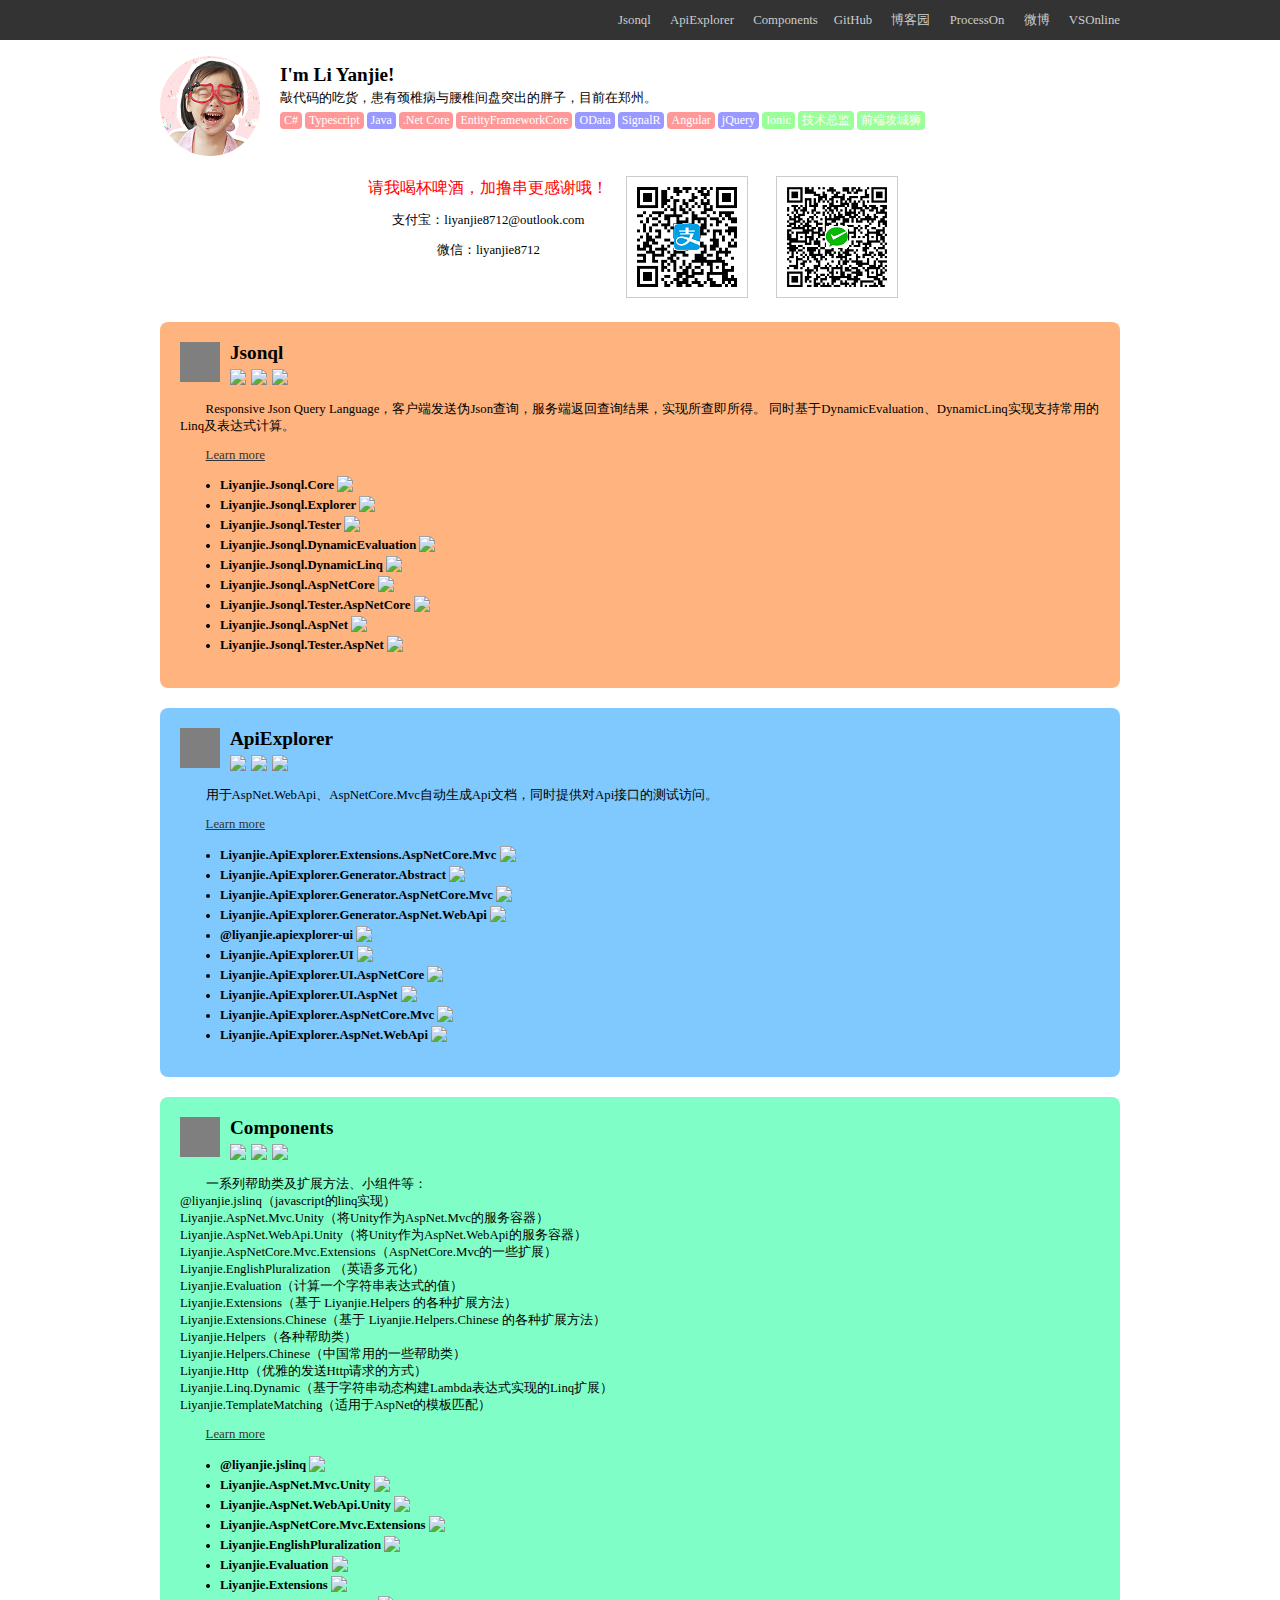
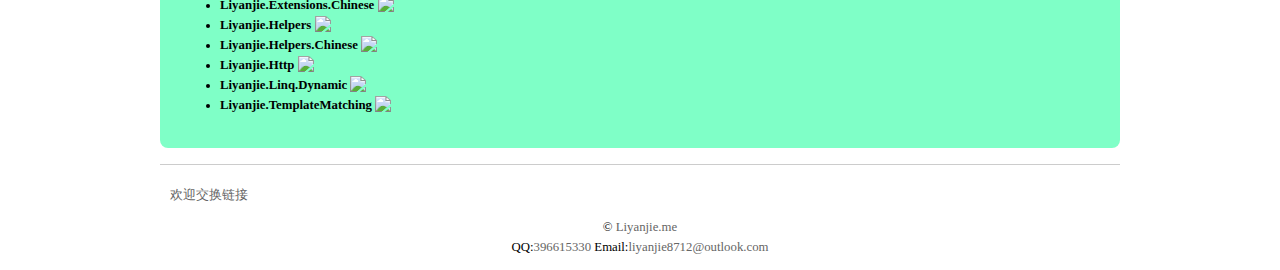
==== commit e8462af5: "1.0.3" ====
--- a/index.html
+++ b/index.html
@@ -238,16 +238,18 @@
                     <p>
                         一系列帮助类及扩展方法、小组件等：<br />
                         @liyanjie.jslinq（javascript的linq实现）<br />
+                        Liyanjie.AspNet.Mvc.Unity（将Unity作为AspNet.Mvc的服务容器）<br />
+                        Liyanjie.AspNet.WebApi.Unity（将Unity作为AspNet.WebApi的服务容器）<br />
+                        Liyanjie.AspNetCore.Mvc.Extensions（AspNetCore.Mvc的一些扩展）<br />
+                        Liyanjie.EnglishPluralization （英语多元化）<br />
+                        Liyanjie.Evaluation（计算一个字符串表达式的值）<br />
+                        Liyanjie.Extensions（基于 Liyanjie.Helpers 的各种扩展方法）<br />
+                        Liyanjie.Extensions.Chinese（基于 Liyanjie.Helpers.Chinese 的各种扩展方法）<br />
+                        Liyanjie.Helpers（各种帮助类）<br />
+                        Liyanjie.Helpers.Chinese（中国常用的一些帮助类）<br />
                         Liyanjie.Http（优雅的发送Http请求的方式）<br />
-                        Liyanjie.Helpers（各种帮助类）<br />
-                        Liyanjie.Extensions（基于 Liyanjie.Helpers 的各种扩展方法）<br />
-                        Liyanjie.Helpers.Chinese（中国常用的一些帮助类）<br />
-                        Liyanjie.Extensions.Chinese（基于 Liyanjie.Helpers.Chinese 的各种扩展方法）<br />
                         Liyanjie.Linq.Dynamic（基于字符串动态构建Lambda表达式实现的Linq扩展）<br />
-                        Liyanjie.Evaluation（计算一个字符串表达式的值）<br />
-                        Liyanjie.TemplateMatching（适用于AspNet的模板匹配）<br />
-                        Liyanjie.AspNet.Mvc.Unity（将Unity作为AspNet.Mvc的服务容器）<br />
-                        Liyanjie.AspNet.WebApi.Unity（将Unity作为AspNet.WebApi的服务容器）
+                        Liyanjie.TemplateMatching（适用于AspNet的模板匹配）
                     </p>
                     <p>
                         <a href="https://github.com/liyanjie8712/Components" target="_blank">Learn more</a>
@@ -272,9 +274,15 @@
                             </a>
                         </li>
                         <li>
+                            <b>Liyanjie.AspNetCore.Mvc.Extensions</b>
+                            <a href=http://myget.org/gallery/liyanjie target="_blank">
+                                <img src="https://img.shields.io/myget/liyanjie/v/Liyanjie.AspNetCore.Mvc.Extensions.svg">
+                            </a>
+                        </li>
+                        <li>
                             <b>Liyanjie.EnglishPluralization </b>
                             <a href=http://myget.org/gallery/liyanjie target="_blank">
-                                <img src="https://img.shields.io/myget/liyanjie/v/Liyanjie.EnglishPluralization .svg">
+                                <img src="https://img.shields.io/myget/liyanjie/v/Liyanjie.EnglishPluralization.svg">
                             </a>
                         </li>
                         <li>
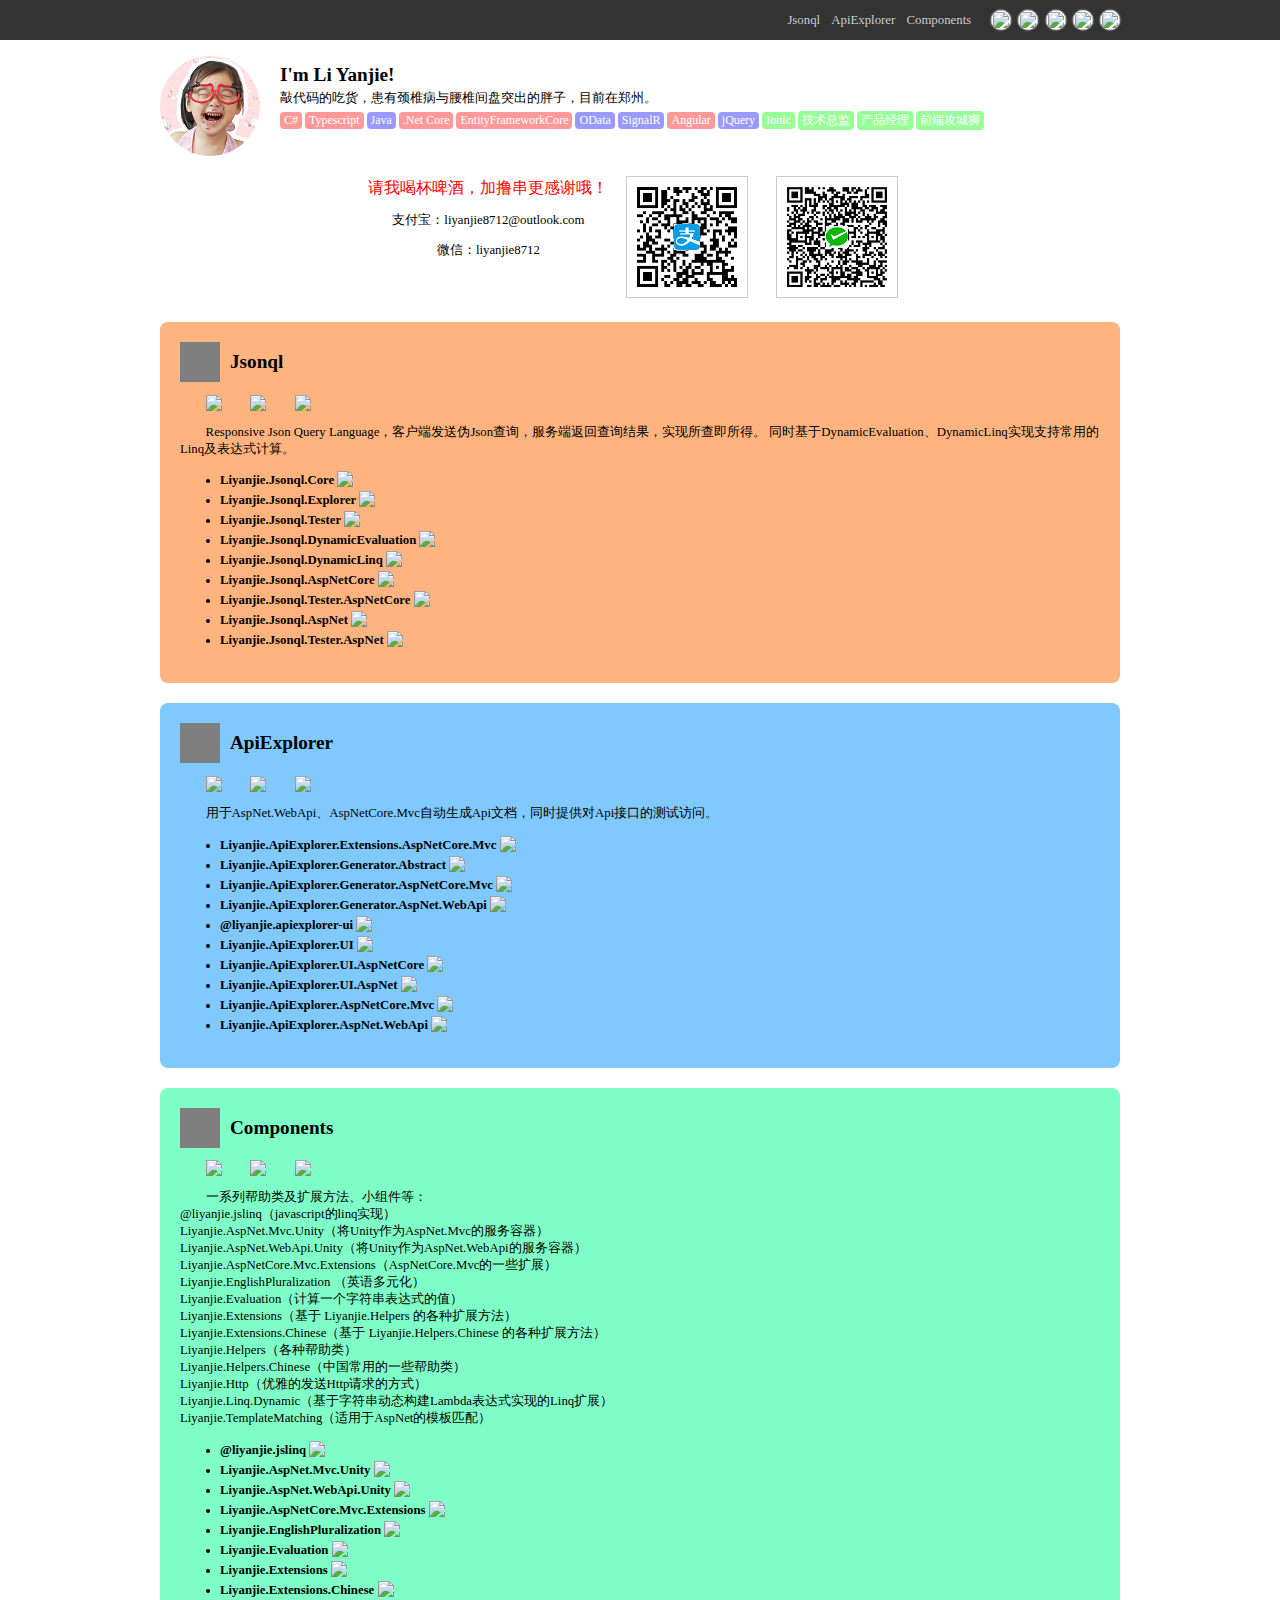
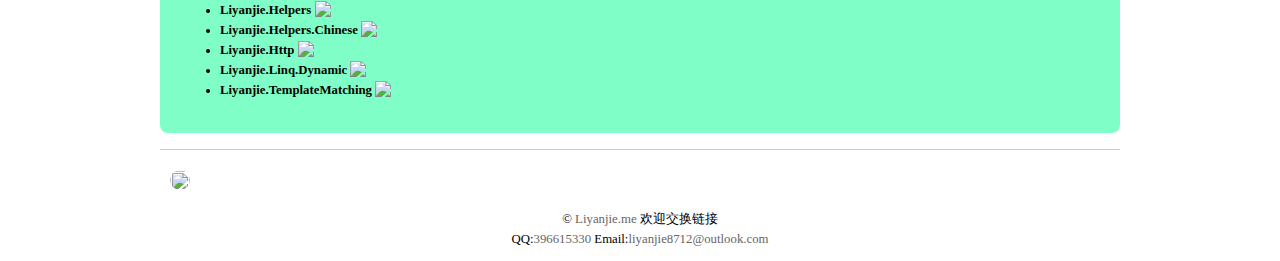
==== commit 674ab510: "1.0.4" ====
--- a/index.html
+++ b/index.html
@@ -18,11 +18,11 @@
         <div class="content-wrapper">
             <cite class="hidden">NAVGATIONS</cite>
             <ul>
-                <li><a href="https://github.com/liyanjie8712" target="_blank">GitHub</a></li>
-                <li><a href="https://www.cnblogs.com/liyanjie8712" target="_blank">博客园</a></li>
-                <li><a href="https://www.processon.com/u/liyanjie8712" target="_blank">ProcessOn</a></li>
-                <li><a href="https://weibo.com/liyanjie8712" target="_blank">微博</a></li>
-                <li><a href="https://liyanjie8712.visualstudio.com" target="_blank">VSOnline</a></li>
+                <li class="ico"><a title="GitHub" href="https://github.com/liyanjie8712" target="_blank"><img width="20" src="https://github.com/favicon.ico" /></a></li>
+                <li class="ico"><a title="博客园" href="https://www.cnblogs.com/liyanjie8712" target="_blank"><img width="20" src="http://www.cnblogs.com/favicon.ico" /></a></li>
+                <li class="ico"><a title="ProcessOn" href="https://www.processon.com/u/liyanjie8712" target="_blank"><img width="20" src="https://www.processon.com/favicon.ico" /></a></li>
+                <li class="ico"><a title="新浪微博" href="https://weibo.com/liyanjie8712" target="_blank"><img width="20" src="http://weibo.com/favicon.ico" /></a></li>
+                <li class="ico"><a title="VSOnline" href="https://liyanjie8712.visualstudio.com" target="_blank"><img width="20" src="https://www.visualstudio.com/favicon.ico" /></a></li>
             </ul>
             <cite class="hidden">ANCHORS</cite>
             <ul class="project">
@@ -54,6 +54,7 @@
                         <li class="b">jQuery</li>
                         <li class="g">Ionic</li>
                         <li class="g">技术总监</li>
+                        <li class="g">产品经理</li>
                         <li class="g">前端攻城狮</li>
                     </ul>
                 </div>
@@ -79,19 +80,15 @@
             <cite class="hidden">PROJECTS</cite>
             <section class="project">
                 <div id="Jsonql">
-                    <h2>
-                        <span>Jsonql</span>
-                        <br />
-                        <img src="https://img.shields.io/github/watchers/liyanjie8712/Jsonql.svg?style=social&label=Watch" />
-                        <img src="https://img.shields.io/github/stars/liyanjie8712/Jsonql.svg?style=social&label=Star" />
-                        <img src="https://img.shields.io/github/forks/liyanjie8712/Jsonql.svg?style=social&label=Fork" />
-                    </h2>
+                    <h2>Jsonql</h2>
+                    <p>
+                        <a href="https://github.com/liyanjie8712/Jsonql" target="_blank"><img src="https://img.shields.io/github/watchers/liyanjie8712/Jsonql.svg?style=social&label=Watch" /></a>
+                        <a href="https://github.com/liyanjie8712/Jsonql" target="_blank"><img src="https://img.shields.io/github/stars/liyanjie8712/Jsonql.svg?style=social&label=Star" /></a>
+                        <a href="https://github.com/liyanjie8712/Jsonql" target="_blank"><img src="https://img.shields.io/github/forks/liyanjie8712/Jsonql.svg?style=social&label=Fork" /></a>
+                    </p>
                     <p>
                         Responsive Json Query Language，客户端发送伪Json查询，服务端返回查询结果，实现所查即所得。
                         同时基于DynamicEvaluation、DynamicLinq实现支持常用的Linq及表达式计算。
-                    </p>
-                    <p>
-                        <a href="https://github.com/liyanjie8712/Jsonql" target="_blank">Learn more</a>
                     </p>
                     <ul>
                         <li>
@@ -151,18 +148,14 @@
                     </ul>
                 </div>
                 <div id="ApiExplorer">
-                    <h2>
-                        <span>ApiExplorer</span>
-                        <br />
-                        <img src="https://img.shields.io/github/watchers/liyanjie8712/ApiExplorer.svg?style=social&label=Watch" />
-                        <img src="https://img.shields.io/github/stars/liyanjie8712/ApiExplorer.svg?style=social&label=Star" />
-                        <img src="https://img.shields.io/github/forks/liyanjie8712/ApiExplorer.svg?style=social&label=Fork" />
-                    </h2>
+                    <h2>ApiExplorer</h2>
+                    <p>
+                        <a href="https://github.com/liyanjie8712/ApiExplorer" target="_blank"><img src="https://img.shields.io/github/watchers/liyanjie8712/ApiExplorer.svg?style=social&label=Watch" /></a>
+                        <a href="https://github.com/liyanjie8712/ApiExplorer" target="_blank"><img src="https://img.shields.io/github/stars/liyanjie8712/ApiExplorer.svg?style=social&label=Star" /></a>
+                        <a href="https://github.com/liyanjie8712/ApiExplorer" target="_blank"><img src="https://img.shields.io/github/forks/liyanjie8712/ApiExplorer.svg?style=social&label=Fork" /></a>
+                    </p>
                     <p>
                         用于AspNet.WebApi、AspNetCore.Mvc自动生成Api文档，同时提供对Api接口的测试访问。
-                    </p>
-                    <p>
-                        <a href="https://github.com/liyanjie8712/ApiExplorer" target="_blank">Learn more</a>
                     </p>
                     <ul>
                         <li>
@@ -228,13 +221,12 @@
                     </ul>
                 </div>
                 <div id="Components">
-                    <h2>
-                        <span>Components</span>
-                        <br />
-                        <img src="https://img.shields.io/github/watchers/liyanjie8712/Components.svg?style=social&label=Watch" />
-                        <img src="https://img.shields.io/github/stars/liyanjie8712/Components.svg?style=social&label=Star" />
-                        <img src="https://img.shields.io/github/forks/liyanjie8712/Components.svg?style=social&label=Fork" />
-                    </h2>
+                    <h2>Components</h2>
+                    <p>
+                        <a href="https://github.com/liyanjie8712/Components" target="_blank"><img src="https://img.shields.io/github/watchers/liyanjie8712/Components.svg?style=social&label=Watch" /></a>
+                        <a href="https://github.com/liyanjie8712/Components" target="_blank"><img src="https://img.shields.io/github/stars/liyanjie8712/Components.svg?style=social&label=Star" /></a>
+                        <a href="https://github.com/liyanjie8712/Components" target="_blank"><img src="https://img.shields.io/github/forks/liyanjie8712/Components.svg?style=social&label=Fork" /></a>
+                    </p>
                     <p>
                         一系列帮助类及扩展方法、小组件等：<br />
                         @liyanjie.jslinq（javascript的linq实现）<br />
@@ -251,9 +243,6 @@
                         Liyanjie.Linq.Dynamic（基于字符串动态构建Lambda表达式实现的Linq扩展）<br />
                         Liyanjie.TemplateMatching（适用于AspNet的模板匹配）
                     </p>
-                    <p>
-                        <a href="https://github.com/liyanjie8712/Components" target="_blank">Learn more</a>
-                    </p>
                     <ul>
                         <li>
                             <b>@liyanjie.jslinq</b>
@@ -342,10 +331,10 @@
         <div class="content-wrapper">
             <cite class="hidden">LINKS</cite>
             <ul>
-                <li><a href="#">欢迎交换链接</a></li>
+                <li class="ico"><a href="#" title="墨刀" onclick="window.open('https://modao.cc/?code=90e95d3e')"><img width="20" src="https://modao.cc/favicon.ico" /></a></li>
             </ul>
             <p>
-                © <a href="/">Liyanjie.me</a>
+                © <a href="/">Liyanjie.me</a> 欢迎交换链接
                 <br />
                 QQ:<a href="http://wpa.qq.com/msgrd?v=3&uin=396615330&site=liyanjie.me&menu=yes" target="_blank">396615330</a>
                 Email:<a href="mailto:liyanjie8712@outlook.com">liyanjie8712@outlook.com</a>
--- a/css.css
+++ b/css.css
@@ -17,7 +17,6 @@
   cursor: default; }
   body > header {
     height: 2.5rem;
-    line-height: 2.5rem;
     background-color: #333;
     color: #ccc;
     text-align: right;
@@ -25,17 +24,34 @@
     overflow: hidden; }
     body > header ul {
       float: right;
-      margin: 0;
-      padding: 0;
+      margin: 0 0 0 1rem;
+      padding: .625rem 0;
       list-style: none; }
       body > header ul > li {
         display: inline-block;
-        margin-left: 1rem; }
+        height: 1.25rem;
+        line-height: 1.25rem;
+        margin-left: .5rem; }
         body > header ul > li a {
           color: #ccc;
           text-decoration: none; }
           body > header ul > li a:hover {
             color: #fff; }
+        body > header ul > li.ico {
+          margin-left: .25rem; }
+          body > header ul > li.ico a {
+            display: block;
+            width: 1.25rem;
+            height: 1.25rem;
+            border-radius: 50%;
+            color: #ccc;
+            text-decoration: none;
+            overflow: hidden;
+            box-shadow: #fff 0 0 2px; }
+            body > header ul > li.ico a img {
+              width: 1.25rem;
+              height: 1.25rem;
+              background-color: #fff; }
   body > main {
     margin: 1rem 0 0 0;
     overflow: hidden; }
@@ -109,16 +125,17 @@
         body > main .project > div + div {
           margin: 1.25rem 0 0 0; }
         body > main .project > div h2 {
-          height: 2.875rem;
+          height: 2.5rem;
           margin: 0;
           padding-left: 3.125rem;
+          line-height: 2.5rem;
           font-weight: bold;
           background-position: left top;
           background-repeat: no-repeat; }
-          body > main .project > div h2 img {
-            vertical-align: middle; }
         body > main .project > div p {
           text-indent: 2em; }
+          body > main .project > div p img {
+            vertical-align: middle; }
         body > main .project > div ul > li {
           line-height: 1.25rem; }
           body > main .project > div ul > li a {
@@ -148,6 +165,17 @@
       body > footer ul > li {
         display: inline-block;
         margin: 0 .625rem; }
+        body > footer ul > li.ico a {
+          display: inline-block;
+          width: 1.25rem;
+          height: 1.25rem;
+          border-radius: 50%;
+          overflow: hidden; }
+          body > footer ul > li.ico a img {
+            width: 1.25rem;
+            height: 1.25rem;
+            vertical-align: middle;
+            background-color: #fff; }
     body > footer a {
       color: #666;
       text-decoration: none; }
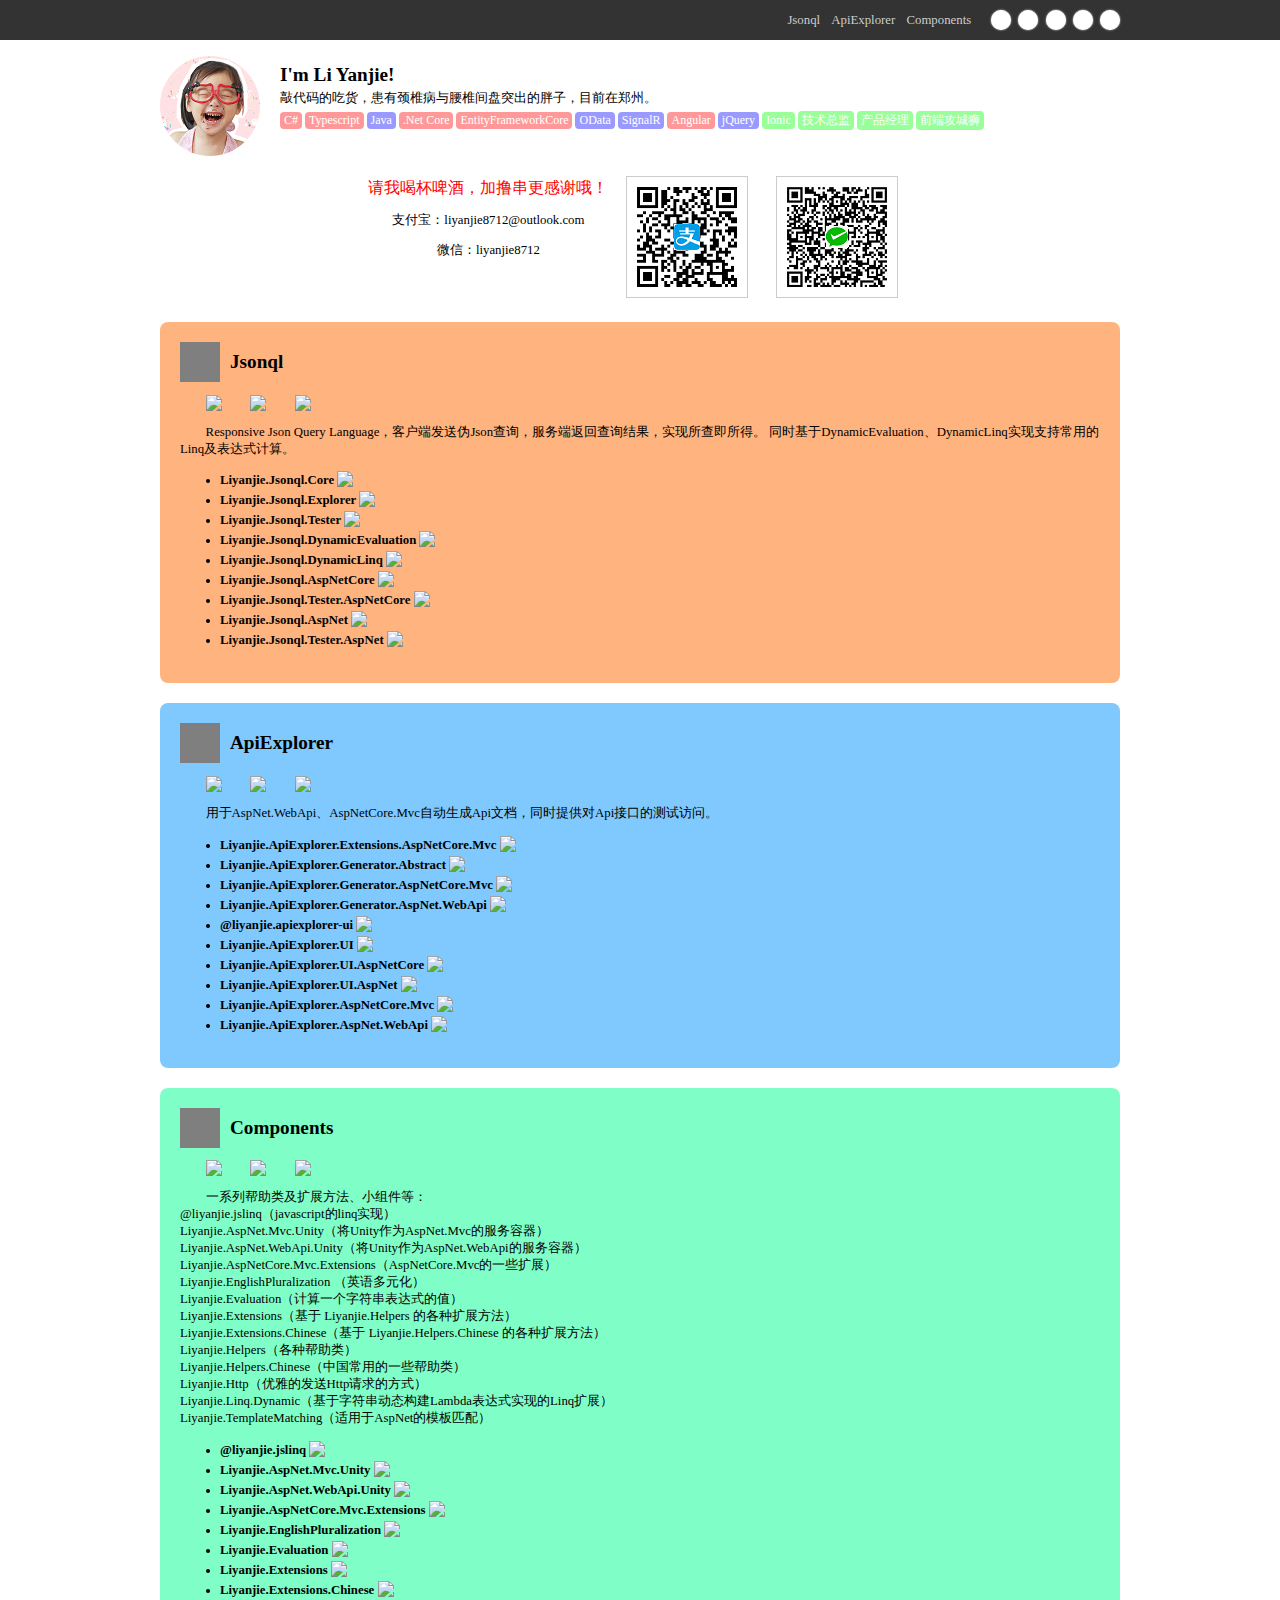
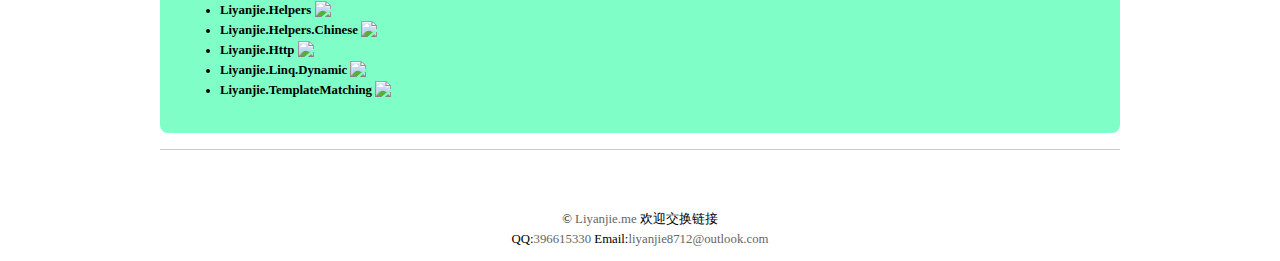
==== commit 66edd803: "1.0.5" ====
--- a/index.html
+++ b/index.html
@@ -18,11 +18,11 @@
         <div class="content-wrapper">
             <cite class="hidden">NAVGATIONS</cite>
             <ul>
-                <li class="ico"><a title="GitHub" href="https://github.com/liyanjie8712" target="_blank"><img width="20" src="https://github.com/favicon.ico" /></a></li>
-                <li class="ico"><a title="博客园" href="https://www.cnblogs.com/liyanjie8712" target="_blank"><img width="20" src="http://www.cnblogs.com/favicon.ico" /></a></li>
-                <li class="ico"><a title="ProcessOn" href="https://www.processon.com/u/liyanjie8712" target="_blank"><img width="20" src="https://www.processon.com/favicon.ico" /></a></li>
-                <li class="ico"><a title="新浪微博" href="https://weibo.com/liyanjie8712" target="_blank"><img width="20" src="http://weibo.com/favicon.ico" /></a></li>
-                <li class="ico"><a title="VSOnline" href="https://liyanjie8712.visualstudio.com" target="_blank"><img width="20" src="https://www.visualstudio.com/favicon.ico" /></a></li>
+                <li class="ico"><a title="GitHub" href="https://github.com/liyanjie8712" target="_blank" style="background-image:url(https://github.com/favicon.ico)"></a></li>
+                <li class="ico"><a title="博客园" href="https://www.cnblogs.com/liyanjie8712" target="_blank" style="background-image:url(http://www.cnblogs.com/favicon.ico)"></a></li>
+                <li class="ico"><a title="ProcessOn" href="https://www.processon.com/u/liyanjie8712" target="_blank" style="background-image:url(https://www.processon.com/favicon.ico)"></a></li>
+                <li class="ico"><a title="新浪微博" href="https://weibo.com/liyanjie8712" target="_blank" style="background-image:url(http://weibo.com/favicon.ico)"></a></li>
+                <li class="ico"><a title="VSOnline" href="https://liyanjie8712.visualstudio.com" target="_blank" style="background-image:url(https://www.visualstudio.com/favicon.ico)"></a></li>
             </ul>
             <cite class="hidden">ANCHORS</cite>
             <ul class="project">
@@ -331,7 +331,7 @@
         <div class="content-wrapper">
             <cite class="hidden">LINKS</cite>
             <ul>
-                <li class="ico"><a href="#" title="墨刀" onclick="window.open('https://modao.cc/?code=90e95d3e')"><img width="20" src="https://modao.cc/favicon.ico" /></a></li>
+                <li class="ico"><a href="#" title="墨刀" onclick="window.open('https://modao.cc/?code=90e95d3e')" style="background-image:url(https://modao.cc/favicon.ico)"></a></li>
             </ul>
             <p>
                 © <a href="/">Liyanjie.me</a> 欢迎交换链接
--- a/css.css
+++ b/css.css
@@ -47,11 +47,9 @@
             color: #ccc;
             text-decoration: none;
             overflow: hidden;
-            box-shadow: #fff 0 0 2px; }
-            body > header ul > li.ico a img {
-              width: 1.25rem;
-              height: 1.25rem;
-              background-color: #fff; }
+            box-shadow: #fff 0 0 2px;
+            background-color: #fff;
+            background-size: 1.25rem 1.25rem; }
   body > main {
     margin: 1rem 0 0 0;
     overflow: hidden; }
@@ -170,12 +168,9 @@
           width: 1.25rem;
           height: 1.25rem;
           border-radius: 50%;
-          overflow: hidden; }
-          body > footer ul > li.ico a img {
-            width: 1.25rem;
-            height: 1.25rem;
-            vertical-align: middle;
-            background-color: #fff; }
+          overflow: hidden;
+          background-color: #fff;
+          background-size: 1.25rem 1.25rem; }
     body > footer a {
       color: #666;
       text-decoration: none; }
